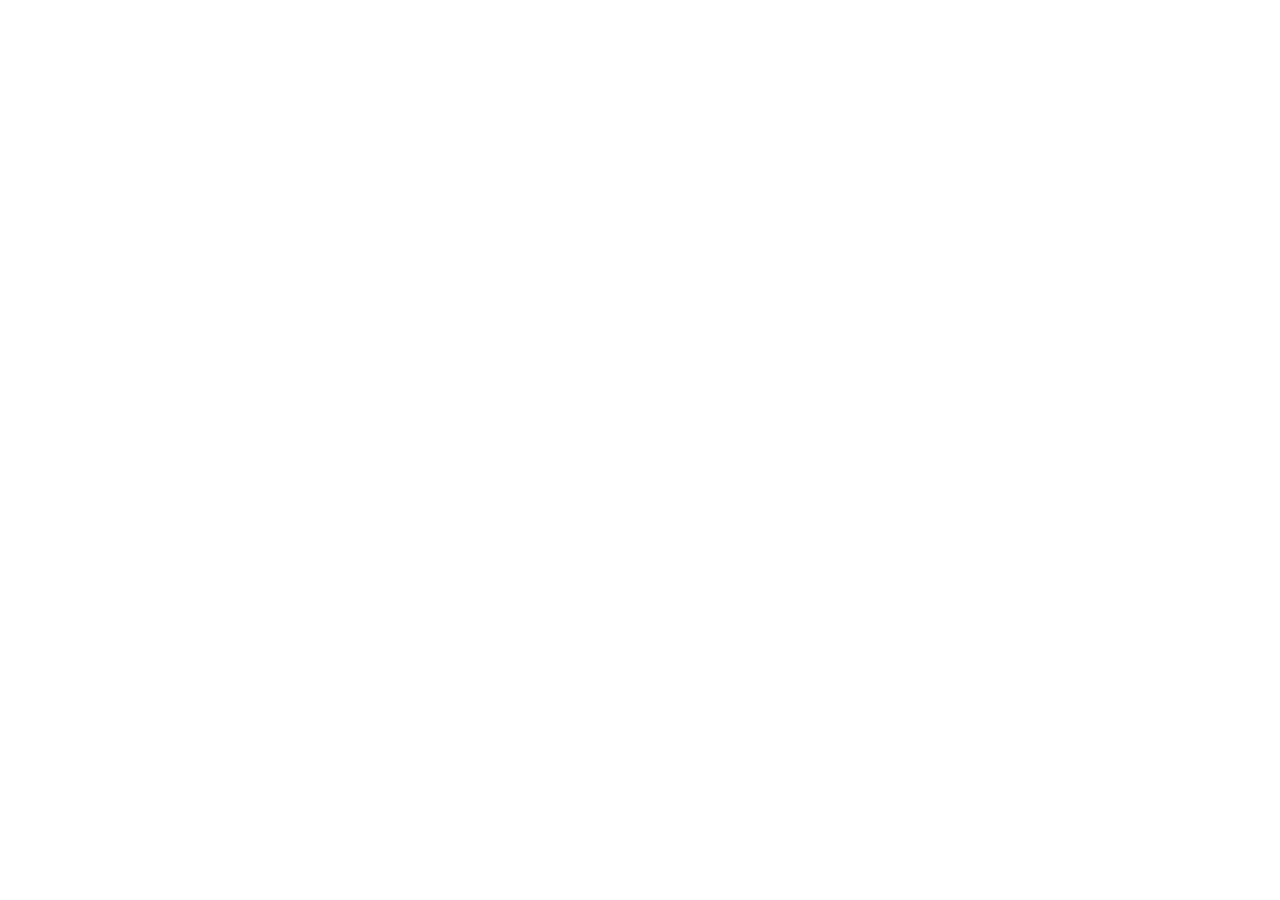
==== index.html @ a5b13406 "primeiro commit" ====
<!DOCTYPE html>
<html lang="en">
<head>
    <meta charset="UTF-8">
    <meta name="viewport" content="width=device-width, initial-scale=1.0">
    <link rel="stylesheet" href="style.css">
    <link rel="stylesheet" href="script.js">
    <title>Tela Inicial</title>
</head>
<body>
    
</body>
</html>
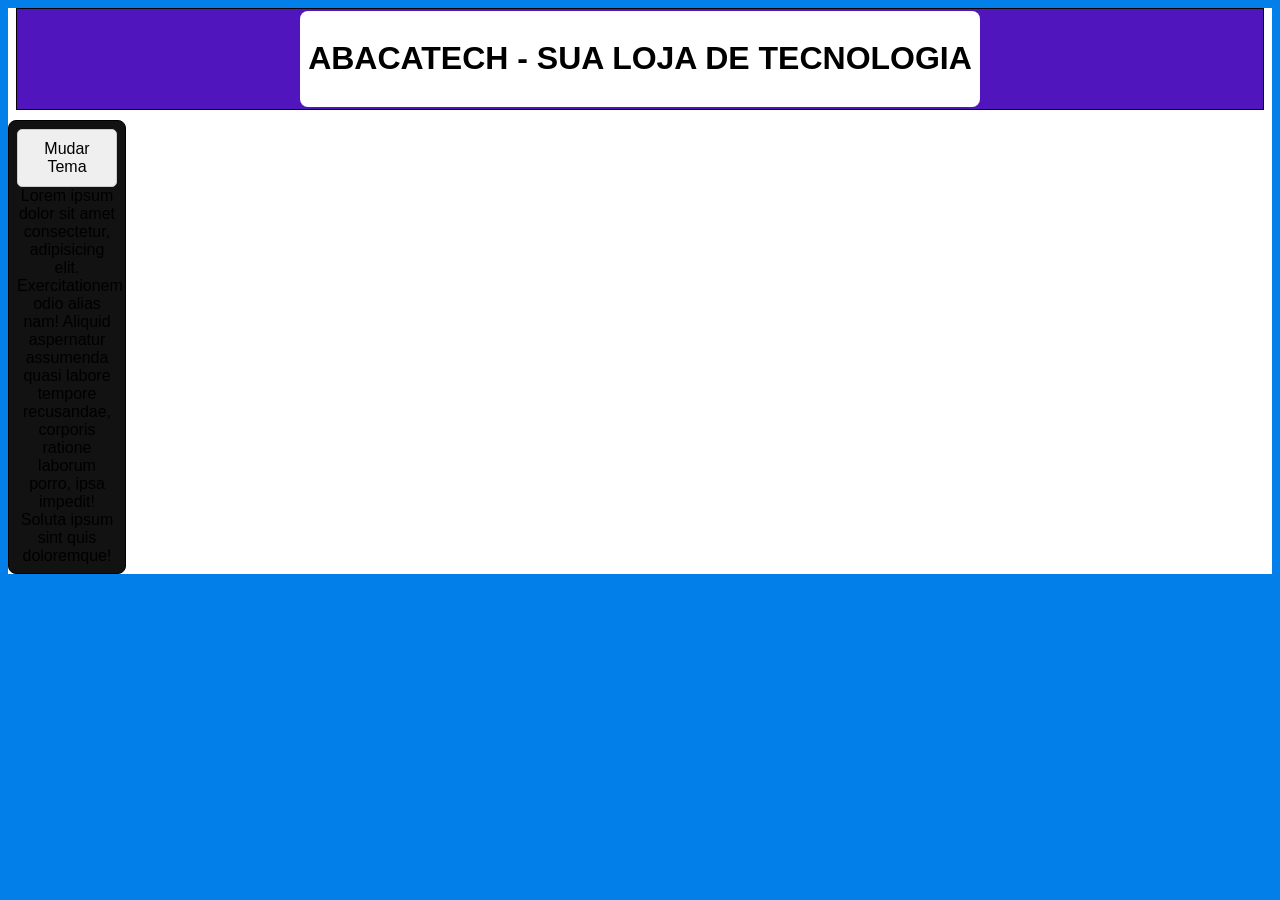
==== commit cd44fad8: "estrutura básica da página" ====
--- a/index.html
+++ b/index.html
@@ -1,5 +1,6 @@
 <!DOCTYPE html>
 <html lang="en">
+
 <head>
     <meta charset="UTF-8">
     <meta name="viewport" content="width=device-width, initial-scale=1.0">
@@ -7,7 +8,26 @@
     <link rel="stylesheet" href="script.js">
     <title>Tela Inicial</title>
 </head>
+
 <body>
-    
+    <div class="center">
+        <div class="row">
+          
+            <div class="titulo">
+                <h1>ABACATECH - SUA LOJA DE TECNOLOGIA</h1>
+            </div>
+        </div>
+        <div class="column">
+            <div class="menu_vertical">
+                <button class="btn" script.js>Mudar Tema</button>
+                Lorem ipsum dolor sit amet consectetur, adipisicing elit. Exercitationem odio alias nam! Aliquid
+                aspernatur assumenda quasi labore tempore recusandae, corporis ratione laborum porro, ipsa impedit!
+                Soluta ipsum sint quis doloremque!
+            </div>
+            
+        </div>
+
+    </div>
 </body>
+
 </html>
--- a/style.css
+++ b/style.css
@@ -0,0 +1,55 @@
+body {
+    background-color: #027fe9;
+     font-family: Arial, sans-serif;
+    text-align: center;
+    
+}
+body.escuro {
+      background-color: #121212;
+      color: #ffffff;
+}
+.center{
+    background-color: #ffffff;
+    
+
+    overflow-y: auto; max-height: 100vh;
+}
+.titulo {
+    font-family: Arial, sans-serif;
+    text-align: center;
+    justify-items: center;
+    margin: 2px 2px 2px 2px;
+    background-color: #ffffff;
+    padding: 8px 8px 8px 8px;
+    border-radius: 8px;
+}
+
+.btn {
+    padding: 10px 20px;
+    font-size: 16px;
+    cursor: pointer;
+    border: 1px solid #ccc;
+    border-radius: 5px;
+    justify-items: end;
+}
+.row {
+    display: flex;
+    flex-direction: row;
+    justify-content: center;
+    border: 1px #000 solid;
+    margin: 0 8px 10px 8px;
+    background-color: #5015bd;
+}
+.column {
+    display: flex;
+    flex-direction: column;
+}
+.menu_vertical {
+    display: flex;
+    flex-direction: column;
+    width: 100px;
+    border: 1px #000 solid;
+    border-radius: 8px;
+    padding: 8px 8px 8px 8px;
+    background-color: #121212;
+}
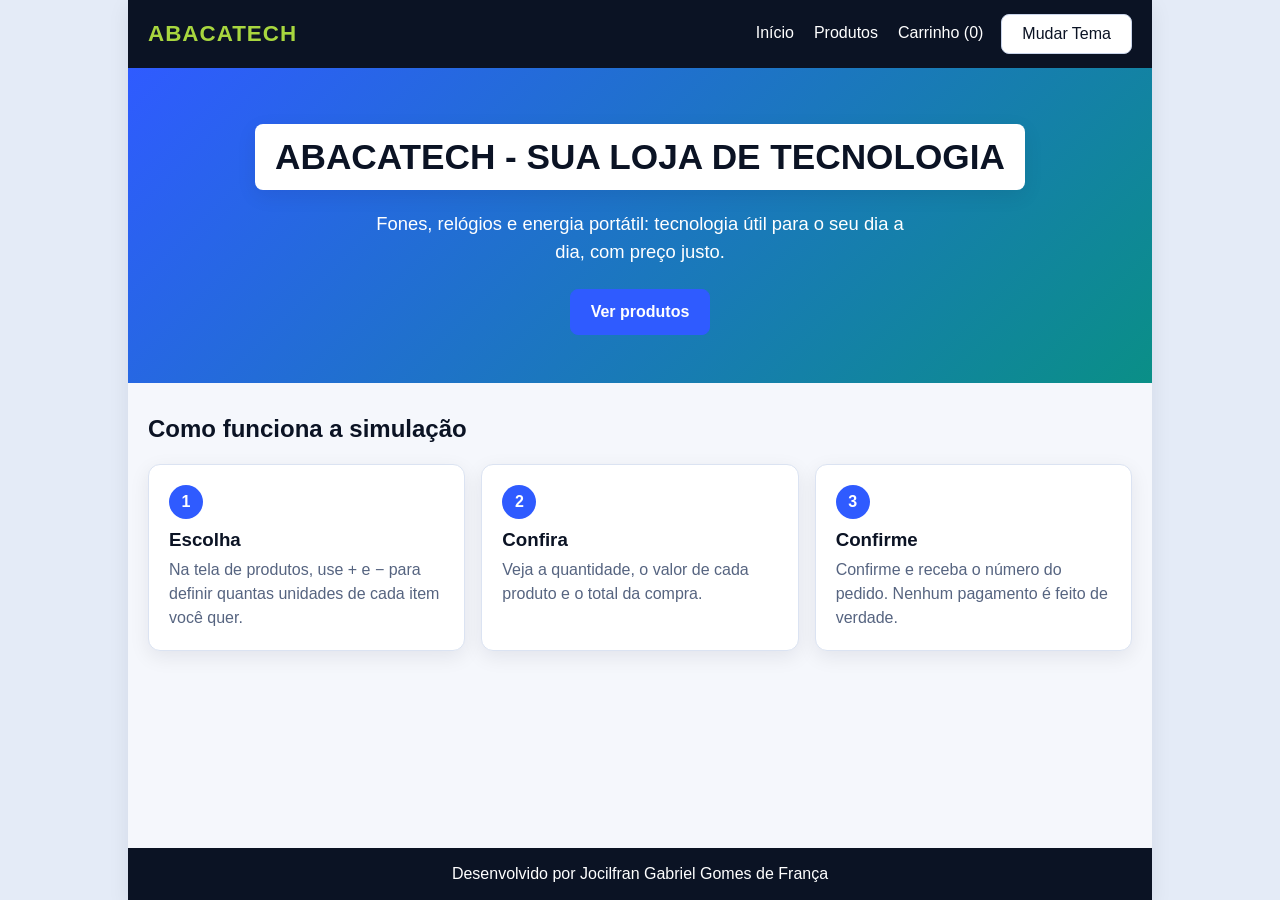
==== commit 364219df: "projeto final" ====
--- a/index.html
+++ b/index.html
@@ -1,33 +1,62 @@
 <!DOCTYPE html>
-<html lang="en">
+<html lang="pt-BR">
 
 <head>
     <meta charset="UTF-8">
     <meta name="viewport" content="width=device-width, initial-scale=1.0">
     <link rel="stylesheet" href="style.css">
-    <link rel="stylesheet" href="script.js">
-    <title>Tela Inicial</title>
+    <script src="dados.js" defer></script>
+    <script src="script.js" defer></script>
+    <title>ABACATECH - Sua loja de tecnologia</title>
 </head>
 
 <body>
     <div class="center">
-        <div class="row">
-          
+
+        <div class="topo">
+            <a class="logo" href="index.html">ABACATECH</a>
+            <div class="menu">
+                <a href="index.html">Início</a>
+                <a href="produtos.html">Produtos</a>
+                <a href="carrinho.html">Carrinho (<span id="contador">0</span>)</a>
+                <button class="btn" id="btnTema">Mudar Tema</button>
+            </div>
+        </div>
+
+        <div class="hero">
             <div class="titulo">
                 <h1>ABACATECH - SUA LOJA DE TECNOLOGIA</h1>
             </div>
+            <p>Fones, relógios e energia portátil: tecnologia útil para o seu dia a dia, com preço justo.</p>
+            <a class="btn destaque" href="produtos.html">Ver produtos</a>
         </div>
-        <div class="column">
-            <div class="menu_vertical">
-                <button class="btn" script.js>Mudar Tema</button>
-                Lorem ipsum dolor sit amet consectetur, adipisicing elit. Exercitationem odio alias nam! Aliquid
-                aspernatur assumenda quasi labore tempore recusandae, corporis ratione laborum porro, ipsa impedit!
-                Soluta ipsum sint quis doloremque!
+
+        <div class="conteudo">
+            <h2>Como funciona a simulação</h2>
+            <div class="row passos">
+                <div class="passo">
+                    <span class="numero">1</span>
+                    <h3>Escolha</h3>
+                    <p>Na tela de produtos, use + e − para definir quantas unidades de cada item você quer.</p>
+                </div>
+                <div class="passo">
+                    <span class="numero">2</span>
+                    <h3>Confira</h3>
+                    <p>Veja a quantidade, o valor de cada produto e o total da compra.</p>
+                </div>
+                <div class="passo">
+                    <span class="numero">3</span>
+                    <h3>Confirme</h3>
+                    <p>Confirme e receba o número do pedido. Nenhum pagamento é feito de verdade.</p>
+                </div>
             </div>
-            
         </div>
+
+        <footer>
+            <p>Desenvolvido por Jocilfran Gabriel Gomes de França</p>
+        </footer>
 
     </div>
 </body>
 
-</html>+</html>
--- a/style.css
+++ b/style.css
@@ -1,55 +1,392 @@
+/* =========================================================
+   CORES
+   Tudo usa as variáveis abaixo. Para mudar o visual,
+   é só trocar os valores aqui (claro e escuro).
+   ========================================================= */
 body {
-    background-color: #027fe9;
-     font-family: Arial, sans-serif;
-    text-align: center;
-    
-}
+    --fundo: #e4ebf7;          /* fora da página */
+    --papel: #f5f7fc;          /* fundo da página */
+    --card: #ffffff;          /* cards e caixas */
+    --texto: #0b1324;
+    --suave: #566480;          /* textos secundários */
+    --borda: #dbe3f2;
+
+    --topo: #0b1324;           /* barra do topo e rodapé */
+    --topo-texto: #ffffff;
+
+    --acao: #2f5bff;           /* botões principais */
+    --acao-hover: #1f44d6;
+    --valor: #2f5bff;          /* total da compra */
+    --abacate: #a8d63f;        /* detalhe da marca */
+
+    --btn-fundo: #ffffff;      /* botões comuns */
+    --btn-texto: #0b1324;
+    --btn-borda: #c9d4ea;
+    --btn-hover: #eaf0fd;
+
+    --gradiente: linear-gradient(135deg, #2f5bff 0%, #0a8f87 100%);
+    --sombra: 0 6px 20px rgba(11, 19, 36, 0.08);
+}
+
 body.escuro {
-      background-color: #121212;
-      color: #ffffff;
-}
-.center{
-    background-color: #ffffff;
-    
-
-    overflow-y: auto; max-height: 100vh;
-}
-.titulo {
+    color-scheme: dark;
+
+    --fundo: #050914;
+    --papel: #0b1120;
+    --card: #121a2e;
+    --texto: #e9efff;
+    --suave: #93a3c4;
+    --borda: #243152;
+
+    --topo: #070c18;
+    --topo-texto: #e9efff;
+
+    --acao: #4a6dff;
+    --acao-hover: #3a58e0;
+    --valor: #2ee6c5;
+    --abacate: #b8e655;
+
+    --btn-fundo: #18223b;
+    --btn-texto: #e9efff;
+    --btn-borda: #2c3a60;
+    --btn-hover: #202c4b;
+
+    --gradiente: linear-gradient(135deg, #1b2f9e 0%, #0b7d74 100%);
+    --sombra: 0 6px 20px rgba(0, 0, 0, 0.45);
+}
+
+/* ---------- Base ---------- */
+* { box-sizing: border-box; }
+
+body {
+    margin: 0;
+    background-color: var(--fundo);
+    color: var(--texto);
     font-family: Arial, sans-serif;
-    text-align: center;
-    justify-items: center;
-    margin: 2px 2px 2px 2px;
-    background-color: #ffffff;
-    padding: 8px 8px 8px 8px;
-    border-radius: 8px;
-}
-
+    line-height: 1.5;
+    transition: background-color 0.25s, color 0.25s;
+}
+
+.center {
+    max-width: 64rem;
+    margin: 0 auto;
+    min-height: 100vh;
+    display: flex;
+    flex-direction: column;
+    background-color: var(--papel);
+    box-shadow: var(--sombra);
+    transition: background-color 0.25s;
+}
+
+a { color: inherit; }
+
+h1, h2, h3 { line-height: 1.2; }
+
+.suave { color: var(--suave); }
+
+/* ---------- Estrutura (suas classes) ---------- */
+.row {
+    display: flex;
+    flex-direction: row;
+    flex-wrap: wrap;
+    gap: 16px;
+}
+
+.column {
+    display: flex;
+    flex-direction: column;
+}
+
+/* ---------- Barra do topo ---------- */
+.topo {
+    display: flex;
+    flex-wrap: wrap;
+    align-items: center;
+    justify-content: space-between;
+    gap: 12px;
+    padding: 14px 20px;
+    background-color: var(--topo);
+    color: var(--topo-texto);
+}
+
+.logo {
+    font-size: 1.4rem;
+    font-weight: bold;
+    letter-spacing: 1px;
+    text-decoration: none;
+    color: var(--abacate);
+}
+
+.menu {
+    display: flex;
+    flex-wrap: wrap;
+    align-items: center;
+    gap: 16px;
+}
+
+.menu a {
+    text-decoration: none;
+    padding: 4px 2px;
+    border-bottom: 2px solid transparent;
+}
+
+.menu a:hover { border-bottom-color: var(--abacate); }
+
+/* ---------- Botões ---------- */
 .btn {
+    display: inline-block;
     padding: 10px 20px;
     font-size: 16px;
+    font-family: inherit;
+    text-decoration: none;
+    text-align: center;
     cursor: pointer;
-    border: 1px solid #ccc;
-    border-radius: 5px;
-    justify-items: end;
-}
-.row {
-    display: flex;
-    flex-direction: row;
+    color: var(--btn-texto);
+    background-color: var(--btn-fundo);
+    border: 1px solid var(--btn-borda);
+    border-radius: 8px;
+}
+
+.btn:hover { background-color: var(--btn-hover); }
+
+.btn.destaque {
+    color: #ffffff;
+    font-weight: bold;
+    background-color: var(--acao);
+    border-color: var(--acao);
+}
+
+.btn.destaque:hover {
+    background-color: var(--acao-hover);
+    border-color: var(--acao-hover);
+}
+
+.btn:focus-visible,
+.btn-qtd:focus-visible,
+.menu a:focus-visible {
+    outline: 3px solid var(--abacate);
+    outline-offset: 2px;
+}
+
+/* ---------- Tela inicial ---------- */
+.hero {
+    padding: 56px 20px 48px;
+    text-align: center;
+    color: #ffffff;
+    background: var(--gradiente);
+}
+
+.hero .titulo {
+    display: inline-block;
+    max-width: 100%;
+    padding: 12px 20px;
+    border-radius: 8px;
+    background-color: var(--card);
+    color: var(--texto);
+    box-shadow: var(--sombra);
+}
+
+.hero h1 {
+    margin: 0;
+    font-size: clamp(1.4rem, 4.5vw, 2.2rem);
+}
+
+.hero p {
+    max-width: 34rem;
+    margin: 20px auto 24px;
+    font-size: 1.15rem;
+}
+
+.conteudo {
+    flex: 1;
+    width: 100%;
+    padding: 32px 20px;
+}
+
+.conteudo.estreito {
+    max-width: 40rem;
+    margin: 0 auto;
+}
+
+.conteudo h2 { margin-top: 0; }
+
+.passos { margin-top: 16px; }
+
+.passo {
+    flex: 1 1 14rem;
+    padding: 20px;
+    background-color: var(--card);
+    border: 1px solid var(--borda);
+    border-radius: 12px;
+    box-shadow: var(--sombra);
+}
+
+.passo h3 { margin: 10px 0 6px; }
+.passo p { margin: 0; color: var(--suave); }
+
+.numero {
+    display: inline-flex;
+    align-items: center;
     justify-content: center;
-    border: 1px #000 solid;
-    margin: 0 8px 10px 8px;
-    background-color: #5015bd;
-}
-.column {
+    width: 34px;
+    height: 34px;
+    font-weight: bold;
+    color: #ffffff;
+    background-color: var(--acao);
+    border-radius: 50%;
+}
+
+/* ---------- Tela de produtos ---------- */
+.produtos { margin: 20px 0; }
+
+.produto {
+    flex: 1 1 14rem;
     display: flex;
     flex-direction: column;
-}
-.menu_vertical {
+    padding: 16px;
+    background-color: var(--card);
+    border: 1px solid var(--borda);
+    border-radius: 12px;
+    box-shadow: var(--sombra);
+}
+
+.produto h2 { margin: 12px 0 4px; font-size: 1.2rem; }
+.produto p { margin: 0 0 8px; color: var(--suave); }
+
+.foto {
+    display: flex;
+    align-items: center;
+    justify-content: center;
+    height: 110px;
+    font-size: 3.5rem;
+    background: var(--gradiente);
+    border-radius: 8px;
+}
+
+.preco {
+    margin-top: auto !important;
+    font-size: 1.4rem;
+    font-weight: bold;
+    color: var(--texto) !important;
+}
+
+.quantidade {
+    display: flex;
+    align-items: center;
+    justify-content: center;
+    gap: 16px;
+    margin-top: 8px;
+    padding: 8px;
+    background-color: var(--papel);
+    border: 1px solid var(--borda);
+    border-radius: 8px;
+}
+
+.quantidade span {
+    min-width: 28px;
+    font-size: 1.3rem;
+    font-weight: bold;
+    text-align: center;
+}
+
+.btn-qtd {
+    width: 40px;
+    height: 40px;
+    font-size: 1.4rem;
+    cursor: pointer;
+    color: #ffffff;
+    background-color: var(--acao);
+    border: 0;
+    border-radius: 50%;
+}
+
+.btn-qtd:hover { background-color: var(--acao-hover); }
+
+.barra {
+    display: flex;
+    flex-wrap: wrap;
+    align-items: center;
+    justify-content: space-between;
+    gap: 12px;
+    padding: 14px 18px;
+    font-weight: bold;
+    color: var(--topo-texto);
+    background-color: var(--topo);
+    border-radius: 12px;
+}
+
+/* ---------- Resumo e sucesso ---------- */
+.caixa {
+    padding: 8px 20px;
+    background-color: var(--card);
+    border: 1px solid var(--borda);
+    border-radius: 12px;
+    box-shadow: var(--sombra);
+}
+
+.linha {
+    display: flex;
+    align-items: center;
+    gap: 14px;
+    padding: 14px 0;
+    border-bottom: 1px solid var(--borda);
+}
+
+.linha .icone { font-size: 2rem; }
+
+.linha .info {
+    flex: 1;
     display: flex;
     flex-direction: column;
-    width: 100px;
-    border: 1px #000 solid;
-    border-radius: 8px;
-    padding: 8px 8px 8px 8px;
-    background-color: #121212;
-}+}
+
+.linha .info span { color: var(--suave); }
+
+.linha.total {
+    justify-content: space-between;
+    border-bottom: 0;
+    font-size: 1.3rem;
+}
+
+.linha.total strong { color: var(--valor); }
+
+.botoes {
+    display: flex;
+    flex-wrap: wrap;
+    justify-content: flex-end;
+    gap: 12px;
+    margin-top: 20px;
+}
+
+.vazio, .mensagem {
+    padding: 24px 0;
+    text-align: center;
+}
+
+.selo {
+    display: inline-flex;
+    align-items: center;
+    justify-content: center;
+    width: 64px;
+    height: 64px;
+    margin-bottom: 8px;
+    font-size: 2rem;
+    color: #0b1324;
+    background-color: var(--abacate);
+    border-radius: 50%;
+}
+
+/* ---------- Rodapé ---------- */
+footer {
+    padding: 14px;
+    text-align: center;
+    color: var(--topo-texto);
+    background-color: var(--topo);
+}
+
+footer p { margin: 0; }
+
+/* ---------- Respeita quem desativa animações ---------- */
+@media (prefers-reduced-motion: reduce) {
+    body, .center { transition: none; }
+}
